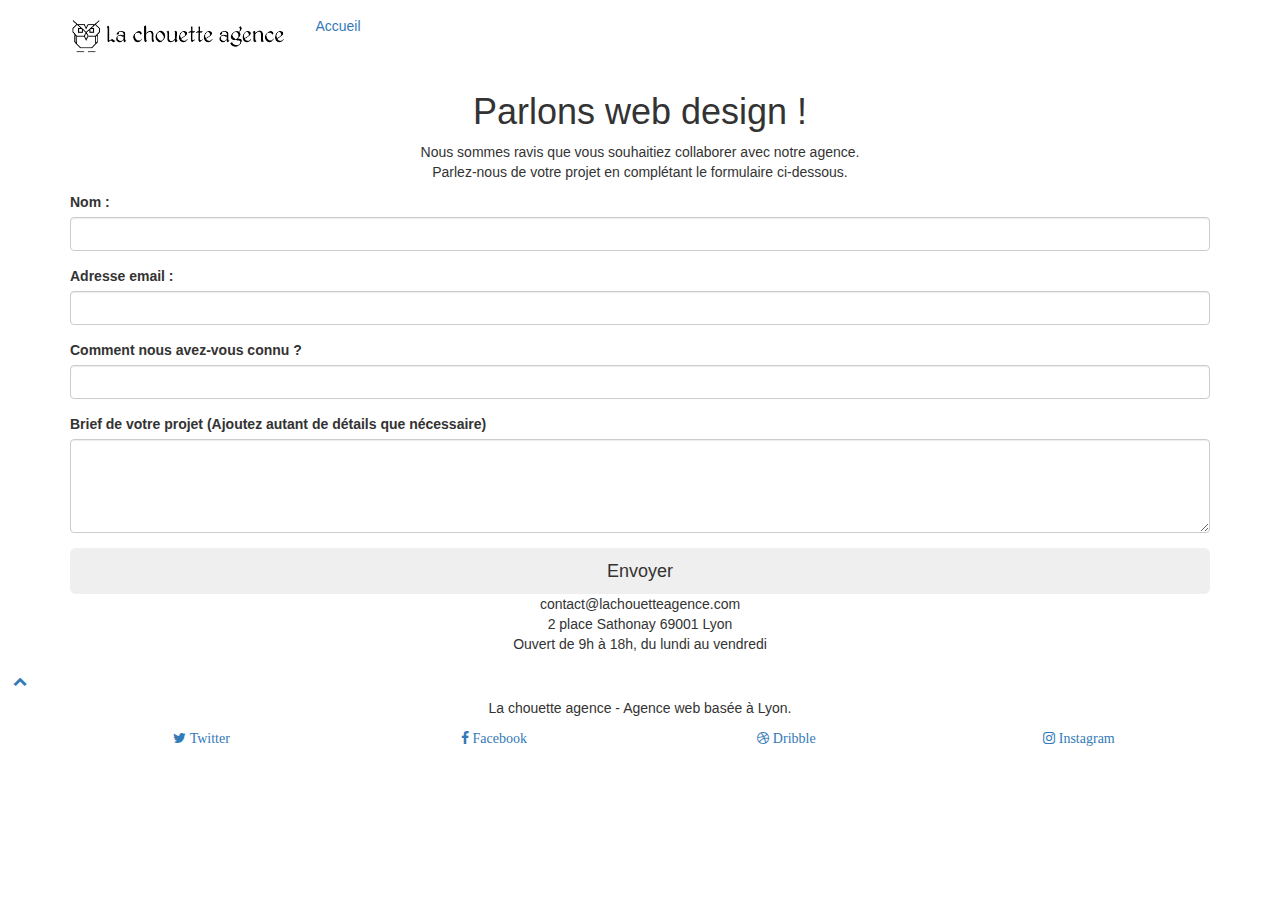
==== contact.html @ 52825ac7 "Add files via upload" ====
<!doctype html>
<html lang="fr">
<head>
    <meta charset="utf-8">
    <meta name="keywords" content="Formulaire de contact, La Chouette Agence, Web Design Lyon, Création de site Web">
    <meta name="description" content="Formulaire de contact La Choutte Agence, Entreprise Web Design basée à Lyon">
	<meta name="viewport" content="width=device-width, initial-scale=1.0, viewport-fit=cover">
	
    <link rel="shortcut icon" type="image/png" href="favicon.jpg">
 
	<link rel="stylesheet" type="text/css" href="./css/bootstrap.css">
	<link rel="stylesheet" type="text/css" href="style-mini.css">
	<link rel="stylesheet" type="text/css" href="./css/font-awesome-mini.css">
	<link rel="stylesheet" type="text/css" href="./css/et-line-mini.css">
	<link rel="canonical" href="https://yann-sm.github.io/contact.html"/>
    
	<script src="./js/jquery-2.1.0mini.js" defer></script>
	<script src="./js/bootstrap-mini.js" defer></script>
	<script src="./js/blocs-mini.js" defer></script>
	<script src="./js/jqBootstrapValidation.js" defer></script>
	<script src="./js/formHandler.js" defer></script>
    <title>Contact - La Chouette Agence</title>

    
<!-- Analytics -->
 
<!-- Analytics END -->
    
</head>
<body>
<!-- Principal conteneur -->
	<main class="page-container">	
	<!-- bloc-0 -->
		<header class="bloc bgc-white l-bloc " id="bloc-0">
			<div class="container bloc-sm">
				<nav class="navbar row">
					<div class="navbar-header">
						<a class="navbar-brand" href="index.html"><img src="img/la-chouette-agence.png" alt="atlanta web design logo" height="40" /></a>
						<button id="nav-toggle" type="button" class="ui-navbar-toggle navbar-toggle" data-toggle="collapse" data-target=".navbar-1">
							<span class="sr-only">Toggle navigation</span><span class="icon-bar"></span><span class="icon-bar"></span><span class="icon-bar"></span>
						</button>
					</div>
					<div class="collapse navbar-collapse navbar-1 special-dropdown-nav">
						<ul class="site-navigation nav navbar-nav">
							<li class="lien-contact">
								<a href="index.html">Accueil</a>
							</li>
						</ul>
					</div>
				</nav>
			</div>
		</header>
		<!-- bloc-0 END -->

		<!-- bloc-6 -->
		<section class="bloc bg-dots-bg bg-repeat texture-paper" id="bloc-6">
			<div class="container bloc-lg">
				<div class="row">
					<div class="col-sm-12">
						<h1 class="text-center hero-bloc-text">
							Parlons web design !
						</h1>
						<p class="text-center mg-lg tc-white tight-width-whitespace">
							Nous sommes ravis que vous souhaitiez collaborer avec notre agence.<br>
							Parlez-nous de votre projet en complétant le formulaire ci-dessous.
						</p>
					</div>
				</div>
			</div>
		</section>
		<!-- bloc-6 END -->

		<!-- bloc-7 -->
		<div class="bloc bgc-white l-bloc" id="bloc-7">
			<div class="container bloc-lg">
				<div class="row column">
					<div class="col-sm-12">
						<form id="form" novalidate success-msg="Your message has been sent." fail-msg="Sorry it seems that our mail server is not responding, Sorry for the inconvenience!">
							<div class="form-group">
								<label>
									Nom :
								</label><br>
								<input id="name" class="form-control" type="text" name="name" required />
							</div>
							<div class="form-group">
								<label>
									Adresse email :
								</label><br>
								<input id="email" class="form-control" type="email" name="email" required />
							</div>
							<div class="form-group">
								<label>
									Comment nous avez-vous connu ?
								</label><br>
								<input class="form-control" type="text" required id="input_504" />
							</div>
							<div class="form-group">
								<label>
									Brief de votre projet (Ajoutez autant de détails que nécessaire)
								</label><br>
								<textarea id="message" class="form-control" rows="4" cols="50" required></textarea>
							</div> 
							<button class="bloc-button btn btn-lg btn-block cta-hero btn-atomic-tangerine" type="submit">
								Envoyer
							</button>
						</form>
					</div>
					<div class="col-sm-12">
						<p class="text-center text-size">
							contact@lachouetteagence.com<br>2 place Sathonay 69001 Lyon<br>Ouvert de 9h à 18h, du lundi au vendredi<br>
						</p>
					</div>
				</div>
			</div>
		</div>
		<!-- bloc-7 END -->

		<!-- ScrollToTop Button -->
		<a class="bloc-button btn btn-d scrollToTop" onclick="scrollToTarget('1')"><span class="fa fa-chevron-up"></span></a>
		<!-- ScrollToTop Button END-->


		<!-- Footer - bloc-8 -->
		<footer class="bloc bgc-atomic-tangerine d-bloc" id="bloc-8">
			<div class="container bloc-sm">
				<div class="row">
					<div class="col-sm-12">
						<p class="text-center font-size white">
							La chouette agence - Agence web basée à Lyon.<br>
						</p>
						<div class="row row-no-gutters social">
							<div class="col-sm-3">
								<div class="text-center">
									<a class="social" href="index.html"><span class="fa fa-twitter icon-md"> Twitter</span></a>
								</div>
							</div>
							<div class="col-sm-3">
								<div class="text-center">
									<a class="social" href="index.html"><span class="fa fa-facebook icon-md"> Facebook</span></a>
								</div>
							</div>
							<div class="col-sm-3">
								<div class="text-center">
									<a class="social" href="index.html"><span class="fa fa-dribbble icon-md"> Dribble</span></a>
								</div>
							</div>
							<div class="col-sm-3">
								<div class="text-center">
									<a class="social" href="index.html"><span class="fa fa-instagram icon-md"> Instagram</span></a>
								</div>
							</div>
						</div>
					</div>
				</div>
			</div>
		</footer>
	<!-- Footer - bloc-8 END -->
	</main>
<!-- Principal conteneur END -->
</body>
</html>
---- css/et-line-mini.css ----
@font-face{font-family:et-line;src:url(../fonts/et-line.eot);src:url(../fonts/et-line.eot?#iefix) format('embedded-opentype'),url(../fonts/et-line.woff) format('woff'),url(../fonts/et-line.ttf) format('truetype'),url(../fonts/et-line.svg#et-line) format('svg');font-weight:400;font-style:normal}.et-icon-adjustments,.et-icon-alarmclock,.et-icon-anchor,.et-icon-aperture,.et-icon-attachment,.et-icon-bargraph,.et-icon-basket,.et-icon-beaker,.et-icon-bike,.et-icon-book-open,.et-icon-briefcase,.et-icon-browser,.et-icon-calendar,.et-icon-camera,.et-icon-caution,.et-icon-chat,.et-icon-circle-compass,.et-icon-clipboard,.et-icon-clock,.et-icon-cloud,.et-icon-compass,.et-icon-desktop,.et-icon-dial,.et-icon-document,.et-icon-documents,.et-icon-download,.et-icon-dribbble,.et-icon-edit,.et-icon-envelope,.et-icon-expand,.et-icon-facebook,.et-icon-flag,.et-icon-focus,.et-icon-gears,.et-icon-genius,.et-icon-gift,.et-icon-global,.et-icon-globe,.et-icon-googleplus,.et-icon-grid,.et-icon-happy,.et-icon-hazardous,.et-icon-heart,.et-icon-hotairballoon,.et-icon-hourglass,.et-icon-key,.et-icon-laptop,.et-icon-layers,.et-icon-lifesaver,.et-icon-lightbulb,.et-icon-linegraph,.et-icon-linkedin,.et-icon-lock,.et-icon-magnifying-glass,.et-icon-map,.et-icon-map-pin,.et-icon-megaphone,.et-icon-mic,.et-icon-mobile,.et-icon-newspaper,.et-icon-notebook,.et-icon-paintbrush,.et-icon-paperclip,.et-icon-pencil,.et-icon-phone,.et-icon-picture,.et-icon-pictures,.et-icon-piechart,.et-icon-presentation,.et-icon-pricetags,.et-icon-printer,.et-icon-profile-female,.et-icon-profile-male,.et-icon-puzzle,.et-icon-quote,.et-icon-recycle,.et-icon-refresh,.et-icon-ribbon,.et-icon-rss,.et-icon-sad,.et-icon-scissors,.et-icon-scope,.et-icon-search,.et-icon-shield,.et-icon-speedometer,.et-icon-strategy,.et-icon-streetsign,.et-icon-tablet,.et-icon-target,.et-icon-telescope,.et-icon-toolbox,.et-icon-tools,.et-icon-tools-2,.et-icon-trophy,.et-icon-tumblr,.et-icon-twitter,.et-icon-upload,.et-icon-video,.et-icon-wallet,.et-icon-wine{font-family:et-line;speak:none;font-style:normal;font-weight:400;font-variant:normal;text-transform:none;line-height:1;-webkit-font-smoothing:antialiased;-moz-osx-font-smoothing:grayscale;display:inline-block}.et-icon-mobile:before{content:"\e000"}.et-icon-laptop:before{content:"\e001"}.et-icon-desktop:before{content:"\e002"}.et-icon-tablet:before{content:"\e003"}.et-icon-phone:before{content:"\e004"}.et-icon-document:before{content:"\e005"}.et-icon-documents:before{content:"\e006"}.et-icon-search:before{content:"\e007"}.et-icon-clipboard:before{content:"\e008"}.et-icon-newspaper:before{content:"\e009"}.et-icon-notebook:before{content:"\e00a"}.et-icon-book-open:before{content:"\e00b"}.et-icon-browser:before{content:"\e00c"}.et-icon-calendar:before{content:"\e00d"}.et-icon-presentation:before{content:"\e00e"}.et-icon-picture:before{content:"\e00f"}.et-icon-pictures:before{content:"\e010"}.et-icon-video:before{content:"\e011"}.et-icon-camera:before{content:"\e012"}.et-icon-printer:before{content:"\e013"}.et-icon-toolbox:before{content:"\e014"}.et-icon-briefcase:before{content:"\e015"}.et-icon-wallet:before{content:"\e016"}.et-icon-gift:before{content:"\e017"}.et-icon-bargraph:before{content:"\e018"}.et-icon-grid:before{content:"\e019"}.et-icon-expand:before{content:"\e01a"}.et-icon-focus:before{content:"\e01b"}.et-icon-edit:before{content:"\e01c"}.et-icon-adjustments:before{content:"\e01d"}.et-icon-ribbon:before{content:"\e01e"}.et-icon-hourglass:before{content:"\e01f"}.et-icon-lock:before{content:"\e020"}.et-icon-megaphone:before{content:"\e021"}.et-icon-shield:before{content:"\e022"}.et-icon-trophy:before{content:"\e023"}.et-icon-flag:before{content:"\e024"}.et-icon-map:before{content:"\e025"}.et-icon-puzzle:before{content:"\e026"}.et-icon-basket:before{content:"\e027"}.et-icon-envelope:before{content:"\e028"}.et-icon-streetsign:before{content:"\e029"}.et-icon-telescope:before{content:"\e02a"}.et-icon-gears:before{content:"\e02b"}.et-icon-key:before{content:"\e02c"}.et-icon-paperclip:before{content:"\e02d"}.et-icon-attachment:before{content:"\e02e"}.et-icon-pricetags:before{content:"\e02f"}.et-icon-lightbulb:before{content:"\e030"}.et-icon-layers:before{content:"\e031"}.et-icon-pencil:before{content:"\e032"}.et-icon-tools:before{content:"\e033"}.et-icon-tools-2:before{content:"\e034"}.et-icon-scissors:before{content:"\e035"}.et-icon-paintbrush:before{content:"\e036"}.et-icon-magnifying-glass:before{content:"\e037"}.et-icon-circle-compass:before{content:"\e038"}.et-icon-linegraph:before{content:"\e039"}.et-icon-mic:before{content:"\e03a"}.et-icon-strategy:before{content:"\e03b"}.et-icon-beaker:before{content:"\e03c"}.et-icon-caution:before{content:"\e03d"}.et-icon-recycle:before{content:"\e03e"}.et-icon-anchor:before{content:"\e03f"}.et-icon-profile-male:before{content:"\e040"}.et-icon-profile-female:before{content:"\e041"}.et-icon-bike:before{content:"\e042"}.et-icon-wine:before{content:"\e043"}.et-icon-hotairballoon:before{content:"\e044"}.et-icon-globe:before{content:"\e045"}.et-icon-genius:before{content:"\e046"}.et-icon-map-pin:before{content:"\e047"}.et-icon-dial:before{content:"\e048"}.et-icon-chat:before{content:"\e049"}.et-icon-heart:before{content:"\e04a"}.et-icon-cloud:before{content:"\e04b"}.et-icon-upload:before{content:"\e04c"}.et-icon-download:before{content:"\e04d"}.et-icon-target:before{content:"\e04e"}.et-icon-hazardous:before{content:"\e04f"}.et-icon-piechart:before{content:"\e050"}.et-icon-speedometer:before{content:"\e051"}.et-icon-global:before{content:"\e052"}.et-icon-compass:before{content:"\e053"}.et-icon-lifesaver:before{content:"\e054"}.et-icon-clock:before{content:"\e055"}.et-icon-aperture:before{content:"\e056"}.et-icon-quote:before{content:"\e057"}.et-icon-scope:before{content:"\e058"}.et-icon-alarmclock:before{content:"\e059"}.et-icon-refresh:before{content:"\e05a"}.et-icon-happy:before{content:"\e05b"}.et-icon-sad:before{content:"\e05c"}.et-icon-facebook:before{content:"\e05d"}.et-icon-twitter:before{content:"\e05e"}.et-icon-googleplus:before{content:"\e05f"}.et-icon-rss:before{content:"\e060"}.et-icon-tumblr:before{content:"\e061"}.et-icon-linkedin:before{content:"\e062"}.et-icon-dribbble:before{content:"\e063"}
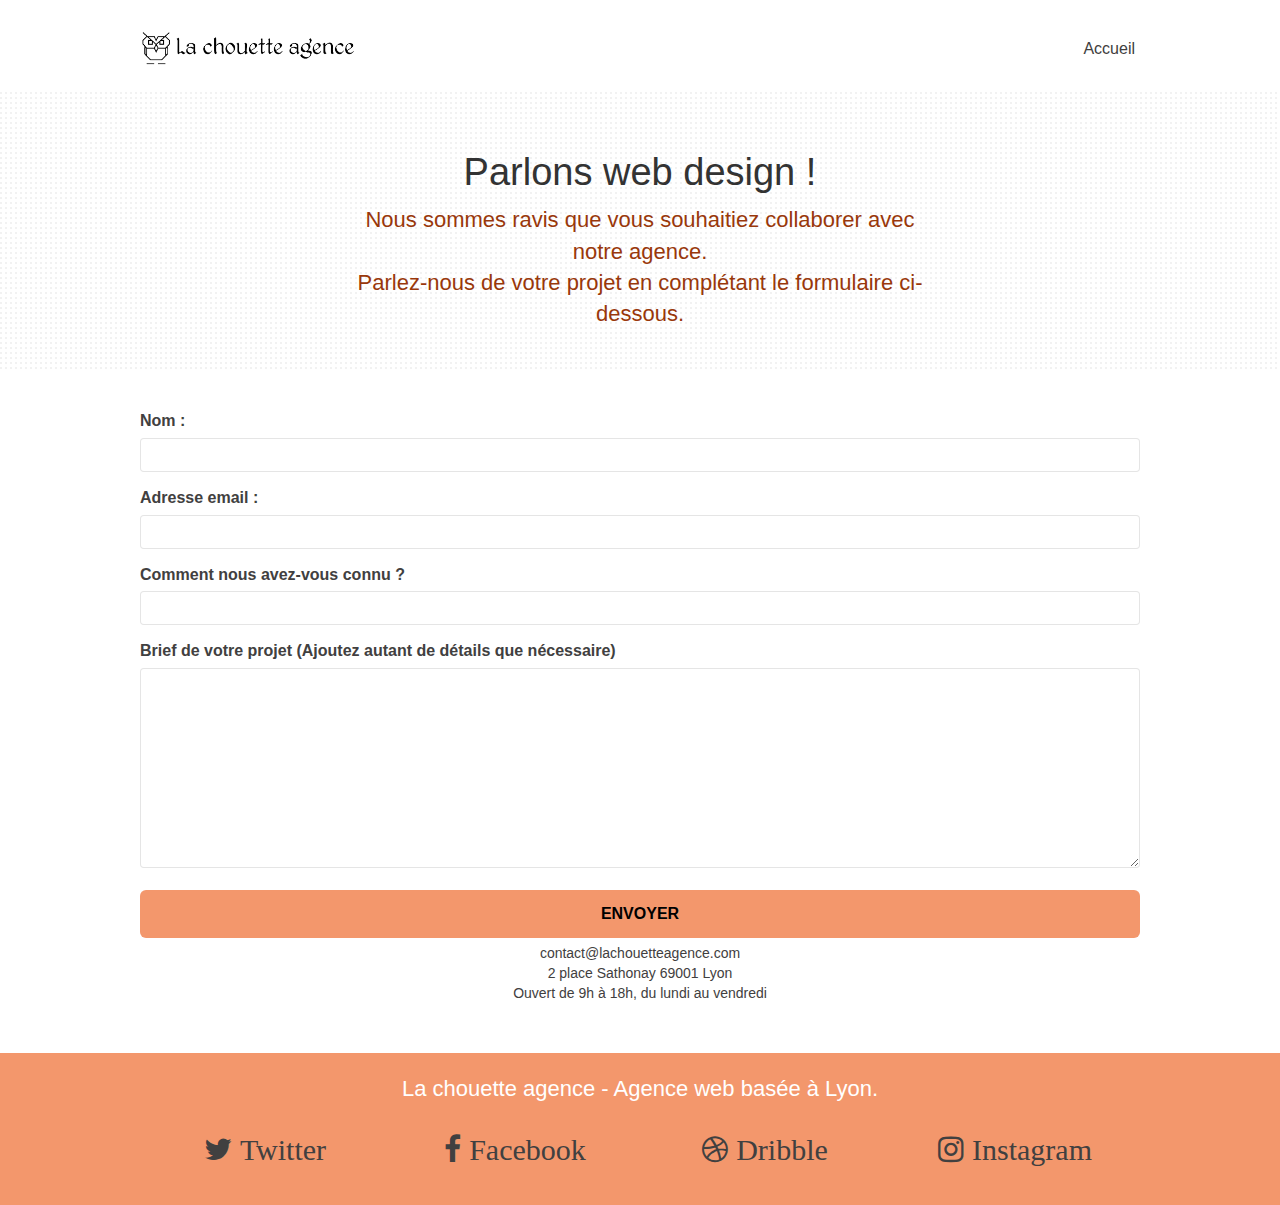
==== commit 1edcc7a9: "Add files via upload" ====
--- a/contact.html
+++ b/contact.html
@@ -60,7 +60,7 @@
 						<h1 class="text-center hero-bloc-text">
 							Parlons web design !
 						</h1>
-						<p class="text-center mg-lg tc-white tight-width-whitespace">
+						<p class="text-center mg-lg tc-white tc-white-modif tight-width-whitespace">
 							Nous sommes ravis que vous souhaitiez collaborer avec notre agence.<br>
 							Parlez-nous de votre projet en complétant le formulaire ci-dessous.
 						</p>
@@ -77,25 +77,25 @@
 					<div class="col-sm-12">
 						<form id="form" novalidate success-msg="Your message has been sent." fail-msg="Sorry it seems that our mail server is not responding, Sorry for the inconvenience!">
 							<div class="form-group">
-								<label>
+								<label for="name">
 									Nom :
 								</label><br>
-								<input id="name" class="form-control" type="text" name="name" required />
+								<input type="text" id="name" class="form-control" name="name" required />
 							</div>
 							<div class="form-group">
-								<label>
+								<label for="email">
 									Adresse email :
 								</label><br>
-								<input id="email" class="form-control" type="email" name="email" required />
+								<input type="email" id="email" class="form-control"  name="email" required />
 							</div>
 							<div class="form-group">
-								<label>
+								<label for="input_504">
 									Comment nous avez-vous connu ?
 								</label><br>
-								<input class="form-control" type="text" required id="input_504" />
+								<input class="form-control" type="text" required id="input_504"/>
 							</div>
 							<div class="form-group">
-								<label>
+								<label for="message">
 									Brief de votre projet (Ajoutez autant de détails que nécessaire)
 								</label><br>
 								<textarea id="message" class="form-control" rows="4" cols="50" required></textarea>
--- a/style-mini.css
+++ b/style-mini.css
@@ -0,0 +1 @@
+body{margin:0;padding:0;background:#FFF;overflow-x:hidden;-webkit-font-smoothing:antialiased;-moz-osx-font-smoothing:grayscale}a,button{transition:all .3s ease-in-out;outline:none!important}a:hover{text-decoration:underline red;cursor:pointer}.text-size{font-size:14px}li{list-style:none}.h2-shadow{text-shadow:3px 2px 2px #000}#page-loading-blocs-notifaction{position:fixed;top:0;bottom:0;width:100%;z-index:100000;background:#FFF url(img/pageload-spinner.gif) no-repeat center center}.bloc{width:100%;clear:both;background:50% 50% no-repeat;padding:0 50px;-webkit-background-size:cover;-moz-background-size:cover;-o-background-size:cover;background-size:cover;position:relative}.bloc .container{padding-left:0;padding-right:0}.bloc-lg{padding:40px 50px}.bloc-md{padding:50px}.bloc-sm{padding:20px 50px}.bg-center,.bg-l-edge,.bg-r-edge,.bg-t-edge,.bg-b-edge,.bg-tl-edge,.bg-bl-edge,.bg-tr-edge,.bg-br-edge,.bg-repeat{-webkit-background-size:auto!important;-moz-background-size:auto!important;-o-background-size:auto!important;background-size:auto!important}.bg-repeat{background:repeat}.bg-t-edge{background:top no-repeat}.bloc-bg-texture::before{content:"";background-size:2px 2px;position:absolute;top:0;bottom:0;left:0;right:0}.texture-paper::before{background:url(img/texture-paper.png);background-size:280px 280px}.b-parallax{background-attachment:fixed}.d-bloc{color:rgba(255,255,255,.7)}.d-bloc button:hover{color:rgba(255,255,255,.9)}.d-bloc .icon-round,.d-bloc .icon-square,.d-bloc .icon-rounded,.d-bloc .icon-semi-rounded-a,.d-bloc .icon-semi-rounded-b{border-color:rgba(255,255,255,.9)}.d-bloc .divider-h span{border-color:rgba(255,255,255,.2)}.d-bloc .a-btn,.d-bloc .navbar a,.d-bloc .navbar-brand,.d-bloc a .icon-sm,.d-bloc a .icon-md,.d-bloc a .icon-lg,.d-bloc a .icon-xl,.d-bloc h1 a,.d-bloc h2 a,.d-bloc h3 a,.d-bloc h4 a,.d-bloc h5 a,.d-bloc h6 a,.d-bloc p a{color:rgb(65,64,64)}.d-bloc .a-btn:hover,.d-bloc .navbar a:hover,.d-bloc .navbar-brand:hover,.d-bloc a:hover .icon-sm,.d-bloc a:hover .icon-md,.d-bloc a:hover .icon-lg,.d-bloc a:hover .icon-xl,.d-bloc h1 a:hover,.d-bloc h2 a:hover,.d-bloc h3 a:hover,.d-bloc h4 a:hover,.d-bloc h5 a:hover,.d-bloc h6 a:hover,.d-bloc p a:hover{color:rgba(255,255,255,1)}.d-bloc .navbar-toggle .icon-bar{background:rgba(255,255,255,1)}.d-bloc .btn-wire,.d-bloc .btn-wire:hover{color:rgba(255,255,255,1);border-color:rgba(255,255,255,1)}.d-bloc .panel{color:rgba(0,0,0,.5)}.d-bloc .panel button:hover{color:rgba(0,0,0,.952)}.d-bloc .panel icon{border-color:rgba(0,0,0,.7)}.d-bloc .panel .divider-h span{border-color:rgba(0,0,0,.1)}.d-bloc .panel .a-btn{color:rgba(0,0,0,.6)}.d-bloc .panel .a-btn:hover{color:rgba(0,0,0,1)}.d-bloc .panel .btn-wire,.d-bloc .panel .btn-wire:hover{color:rgba(0,0,0,.7);border-color:rgba(0,0,0,.3)}.d-bloc .panel,.l-bloc{margin:auto auto auto;color:rgba(0,0,0,.644);font-weight:900}.d-bloc .panel button:hover,.l-bloc button:hover{color:rgba(0,0,0,.7)}.l-bloc .icon-round,.l-bloc .icon-square,.l-bloc .icon-rounded,.l-bloc .icon-semi-rounded-a,.l-bloc .icon-semi-rounded-b{border-color:rgba(0,0,0,.7)}.d-bloc .panel .divider-h span,.l-bloc .divider-h span{border-color:rgba(0,0,0,.1)}.d-bloc .panel .a-btn,.l-bloc .a-btn,.l-bloc .navbar a,.l-bloc .navbar-brand,.l-bloc a .icon-sm,.l-bloc a .icon-md,.l-bloc a .icon-lg,.l-bloc a .icon-xl,.l-bloc h1 a,.l-bloc h2 a,.l-bloc h3 a,.l-bloc h4 a,.l-bloc h5 a,.l-bloc h6 a,.l-bloc p a{color:rgba(34,33,33,.6)}.d-bloc .panel .a-btn:hover,.l-bloc .a-btn:hover,.l-bloc .navbar a:hover,.l-bloc .navbar-brand:hover,.l-bloc a:hover .icon-sm,.l-bloc a:hover .icon-md,.l-bloc a:hover .icon-lg,.l-bloc a:hover .icon-xl,.l-bloc h1 a:hover,.l-bloc h2 a:hover,.l-bloc h3 a:hover,.l-bloc h4 a:hover,.l-bloc h5 a:hover,.l-bloc h6 a:hover,.l-bloc p a:hover{color:rgba(0,0,0,1)}.l-bloc .navbar-toggle .icon-bar{color:rgba(0,0,0,.6)}.d-bloc .panel .btn-wire,.d-bloc .panel .btn-wire:hover,.l-bloc .btn-wire,.l-bloc .btn-wire:hover{color:rgba(0,0,0,.7);border-color:rgba(0,0,0,.3)}.voffset{margin-top:30px}.voffset-lg{margin-top:80px}.row-no-gutters{margin-right:0;margin-left:0}.row.row-no-gutters>[class^="col-"],.row.row-no-gutters>[class*=" col-"]{padding-right:0;padding-left:0}#bloc-1-hero h1{font-size:32px}.navbar{margin-bottom:0;z-index:1}.navbar-brand{height:auto;padding:3px 15px;font-size:25px;font-weight:400;font-weight:600;line-height:44px}.navbar-brand img{max-height:200px;margin:0 5px 0 0;display:inline}.navbar-brand img:hover{background-color:hsl(19,83%,82%);border-radius:5px}.navbar-brand img[src$=svg]{min-width:100px}.nav-center .navbar-brand img{margin:0}.navbar .nav{padding-top:2px;margin-right:-16px;float:right;z-index:1}.nav>li{float:left;margin-top:4px;font-size:16px}.navbar-nav .open .dropdown-menu>li>a{text-align:inherit}.nav>li a:hover,.nav>li a:focus{background:transparent}.navbar-toggle{margin:10px 10px 0 0;border:0}.navbar-toggle:hover{background:transparent!important}.navbar-toggle .icon-bar{background-color:rgba(0,0,0,.5);width:26px}.nav-invert .navbar .nav{float:left}.nav-invert .navbar-header,.nav-invert .navbar-brand{float:right;position:relative;z-index:2}@media (min-width:768px){.site-navigation{position:absolute;top:50%;right:20px;transform:translate(0,-50%);-webkit-transform:translateY(-50%)}.nav>li .dropdown-menu a,.nav>li .dropdown-menu a:hover{color:#484848}.nav-invert .site-navigation{left:0;right:0}.nav-center{text-align:center}.nav-center .navbar-header{width:100%}.nav-center .navbar-header,.nav-center .navbar-brand,.nav-center .nav>li{float:none;display:inline-block}.nav-center .site-navigation{position:relative;width:100%;right:0;margin-right:0;margin-top:20px}.nav-center.mini-nav .navbar-toggle{float:none;margin:10px auto 0}}.nav>li>.dropdown a{background:none!important;display:block;padding:14px 15px}nav .caret{margin:0 5px}.dropdown-menu .dropdown-menu{top:-8px;left:100%}.dropdown-menu .dropmenu-flow-right{top:100%;left:0;margin-left:-1px;border-top-left-radius:0;border-top-right-radius:0}.dropdown-menu .dropdown span{border:4px solid #000;border-top-color:transparent;border-right-color:transparent;border-bottom-color:transparent;margin:6px -5px 0 0!important;float:right}.mg-md{margin-top:10px;margin-bottom:20px}.mg-lg{margin-top:10px;margin-bottom:40px}.btn{margin:0 5px 5px 0}.btn.pull-right{margin:0 0 5px 5px}.btn-d,.btn-d:hover,.btn-d:focus{color:#FFF;background:rgba(0,0,0,.3)}button{outline:none!important}.btn-rd{border-radius:40px}.btn-clean{border:1px solid rgba(0,0,0,.08);border-bottom-color:rgba(0,0,0,.1);text-shadow:0 1px 0 rgba(0,0,1,.1);box-shadow:0 1px 3px rgba(0,0,1,.25),inset 0 1px 0 0 rgba(255,255,255,.15)}.icon-md{font-size:30px!important}.icon-lg{font-size:60px!important}.sm-shadow{text-shadow:0 1px 2px rgba(0,0,0,.3)}.panel-sq,.panel-sq .panel-heading,.panel-sq .panel-footer{border-radius:0}.panel-rd{border-radius:30px}.panel-rd .panel-heading{border-radius:29px 29px 0 0}.panel-rd .panel-footer{border-radius:0 0 29px 29px}.form-control{border-color:rgba(0,0,0,.1);box-shadow:none}.scrollToTop{width:40px;height:40px;position:fixed;bottom:20px;right:20px;opacity:0;z-index:500;transition:all .3s ease-in-out}.scrollToTop span{margin-top:6px}.showScrollTop{font-size:14px;opacity:1}a[data-lightbox]{position:relative;display:block;text-align:center}a[data-lightbox]:hover::before{content:"+";font-family:"HelveticaNeue-Light","Helvetica Neue Light","Helvetica Neue",Helvetica,Arial;font-size:32px;width:50px;height:50px;margin-left:-25px;border-radius:50%;background:rgba(0,0,0,.6);color:#FFF;font-weight:100;z-index:1;position:absolute;top:50%;transform:translateY(-50%);-webkit-transform:translateY(-50%)}a[data-lightbox]:hover img{opacity:.6;-webkit-animation-fill-mode:none;animation-fill-mode:none}#lightbox-modal{display:flex;align-items:center}#lightbox-modal .modal-dialog{width:90%;max-width:900px;margin:0 auto 0}#lightbox-modal .modal-dialog img{max-height:90vh;margin:0 auto}.lightbox-caption{padding:20px;color:#FFF;background:rgba(0,0,0,.5);position:absolute;left:15px;right:15px;bottom:5px}.close-lightbox{color:#FFF;font-size:30px;position:absolute;top:20px;right:20px;z-index:20;background:rgba(0,0,0,.5);border:none;line-height:30px;padding:0 9px 5px;opacity:.3}.close-lightbox:hover,.next-lightbox:hover,.prev-lightbox:hover{opacity:1;color:#FFF}.next-lightbox,.prev-lightbox{font-size:20px;color:rgba(255,255,255,.9);background:rgba(0,0,0,.5);transition:all .2s ease-in-out;position:absolute;top:45%;z-index:1;opacity:.4}.next-lightbox{padding:6px 8px 1px 13px;right:25px}.prev-lightbox{padding:6px 13px 1px 10px;left:25px}.snapshot-lb .modal-body{padding-bottom:45px}.snapshot-lb .lightbox-caption{padding:0;color:rgba(0,0,0,.5);background:none}h1,h2,h3,h4,h5,h6,p,label,.btn,a{font-family:"helvetica";font-weight:400;color:rgb(65,64,64)!important}label{font-weight:900;font-size:16px}.container{max-width:1000px}.hero-bloc-text{font-size:38px}.hero-bloc-text-sub{font-size:36px}.statement-bloc-text{line-height:26px;font-style:italic;font-size:20px;text-align:center;font-weight:lighter;max-width:520px;margin:auto auto auto auto}p{font-size:11px}.tight-width-whitespace{max-width:600px;margin:auto auto auto auto}.h1{font-size:20px;font-family:"Open Sans"}.cta-hero{margin-top:22px;color:#FFFFFF!important;text-transform:uppercase;padding:12px 28px 12px 28px;font-size:16px;font-weight:700}.social{margin:auto auto auto auto;padding-top:20px;padding-bottom:20px}h2{font-size:22px;line-height:1.4em}h3{font-size:15px;text-transform:uppercase;font-weight:700;color:#333333!important}.med-width-whitespace{max-width:800px;margin:auto auto auto auto;box-shadow:0 0 0 #000}h1{color:#333333!important}h4{color:#333333!important}.icons{margin-bottom:14px;margin-top:24px}.white{color:#FFFFFF!important}.portfolio-thumb{margin-bottom:24px}.portfolio-row{margin-bottom:44px;margin-top:50px}.avatar{box-shadow:0 4px 9px rgba(0,0,0,.3)}.black-background{background-color:rgba(165,147,99,.7);padding:40px 40px 40px 40px}.bold-link{font-weight:900;text-decoration:underline!important}.bgc-white{background-color:#FFF}.bgc-dark-slate-blue{background-color:#364577}.bgc-atomic-tangerine{background-color:#F3976C}.tc-white{color:#F3976C!important;font-size:22px}.tc-white-modif{color:#99380B!important}.font-weight{font-weight:900;background:#f0dcd3;opacity:.7}.font-size{font-size:22px}.text-align{margin-left:-30px}.text-citation{font-family:Arial,Helvetica,sans-serif;font-style:italic}.lien-contact:hover{background-color:hsl(19,83%,82%);border:1px solid #000;border-radius:10px}#message{height:200px}input{margin-bottom:10px}.column{display:flex;flex-direction:column;justify-content:center}.btn-atomic-tangerine{background:#F3976C;color:black!important}.btn-atomic-tangerine:hover{background:#000;color:#F3976C!important}.ltc-white{color:#FFFFFF!important}.ltc-white:hover{color:#cccccc!important}.ltc-atomic-tangerine{color:#F3976C!important}.ltc-atomic-tangerine:hover{color:#c27956!important}.icon-dark-slate-blue{color:#364577!important;border-color:#364577!important}.bg-dots-bg{background-image:url(img/dots-bg.png)}.bg-lines-h2-bg{background-image:url(img/lines-h2-bg.png)}.bg-banniere{background-image:url(img/la-chouette-agence-banniere.jpg)}.bg-presentation{background-image:url(img/image-de-presentation.jpg)}@media (max-width:1024px){.bloc{padding-left:20px;padding-right:20px}.bloc.full-width-bloc,.bloc-tile-2.full-width-bloc .container,.bloc-tile-3.full-width-bloc .container,.bloc-tile-4.full-width-bloc .container{padding-left:0;padding-right:0}.img-responsive{margin:auto}}@media (max-width:992px) and (min-width:768px){.navbar .nav{max-width:80%}.nav-center.navbar .nav{max-width:100%}}@media only screen and (min-width:768px) and (max-width:1024px) and (orientation:landscape){.b-parallax{background-attachment:scroll}}@media only screen and (min-width:1024px) and (max-width:1366px) and (-webkit-min-device-pixel-ratio:1.5){.b-parallax{background-attachment:scroll}}@media (max-width:991px){.container{width:100%}.b-parallax{background-attachment:scroll}.page-container,#hero-bloc{overflow-x:hidden;position:relative}.bloc{padding-left:10px;padding-right:10px}.bloc-group,.bloc-group .bloc{display:block;width:100%}.bloc-fill-screen .fill-bloc-top-edge,.bloc-fill-screen .fill-bloc-bottom-edge{padding:0 20px;padding-left:10px;padding-right:10px}}@media (max-width:767px){.page-container{overflow-x:hidden;position:relative}h1,h2,h3,h4,h5,h6,p,#disqus_thread{padding-left:10px!important;padding-right:10px!important}.b-parallax{background-attachment:scroll}.navbar .nav{padding-top:0;border-top:1px solid rgba(0,0,0,.2);float:none!important}.navbar.row{margin-left:0;margin-right:0}.site-navigation{position:inherit;transform:none;-webkit-transform:none;-ms-transform:none}.nav>li{margin-top:0;border-bottom:1px solid rgba(0,0,0,.1);background:rgba(0,0,0,.05);text-align:left;padding-left:15px;width:100%}.nav>li:hover{background:rgba(0,0,0,.08)}.dropdown .dropdown a .caret{float:none;margin:5px 0 0 10px!important;border:4px solid #000;border-bottom-color:transparent;border-right-color:transparent;border-left-color:transparent}#hero-bloc .navbar .nav{background:rgba(0,0,0,.8)}#hero-bloc .navbar .nav a{color:rgba(255,255,255,.6)}.hero{padding:50px 0}.hero-nav{left:-1px;right:-1px}.navbar-collapse{padding:0;overflow-x:hidden;-webkit-box-shadow:none;box-shadow:none}.navbar-brand img{max-height:40px;width:auto}.nav-invert .navbar-header{float:none;width:100%}.nav-invert .navbar-toggle{float:left;margin-left:10px}.bloc{padding-left:0;padding-right:0}.bloc-xxl,.bloc-xl,.bloc-lg{padding:40px 0}.bloc-sm,.bloc-md{padding-left:0;padding-right:0}.bloc-tile-2 .container,.bloc-tile-3 .container,.bloc-tile-4 .container,.bloc-fill-screen .fill-bloc-top-edge,.bloc-fill-screen .fill-bloc-bottom-edge{padding-left:0;padding-right:0}.a-block{padding:0 10px}.btn-dwn{display:none}.voffset{margin-top:5px}.voffset-md{margin-top:20px}.voffset-lg{margin-top:30px}form{padding:5px}.close-lightbox{display:inline-block}.blocsapp-device-iphone5{background-size:216px 425px;padding-top:60px;width:216px;height:425px}.blocsapp-device-iphone5 img{width:180px;height:320px}}@media (max-width:400px){.bloc{padding-left:0;padding-right:0}}@media (max-width:767px){.bloc-mob-center-text{text-align:center}}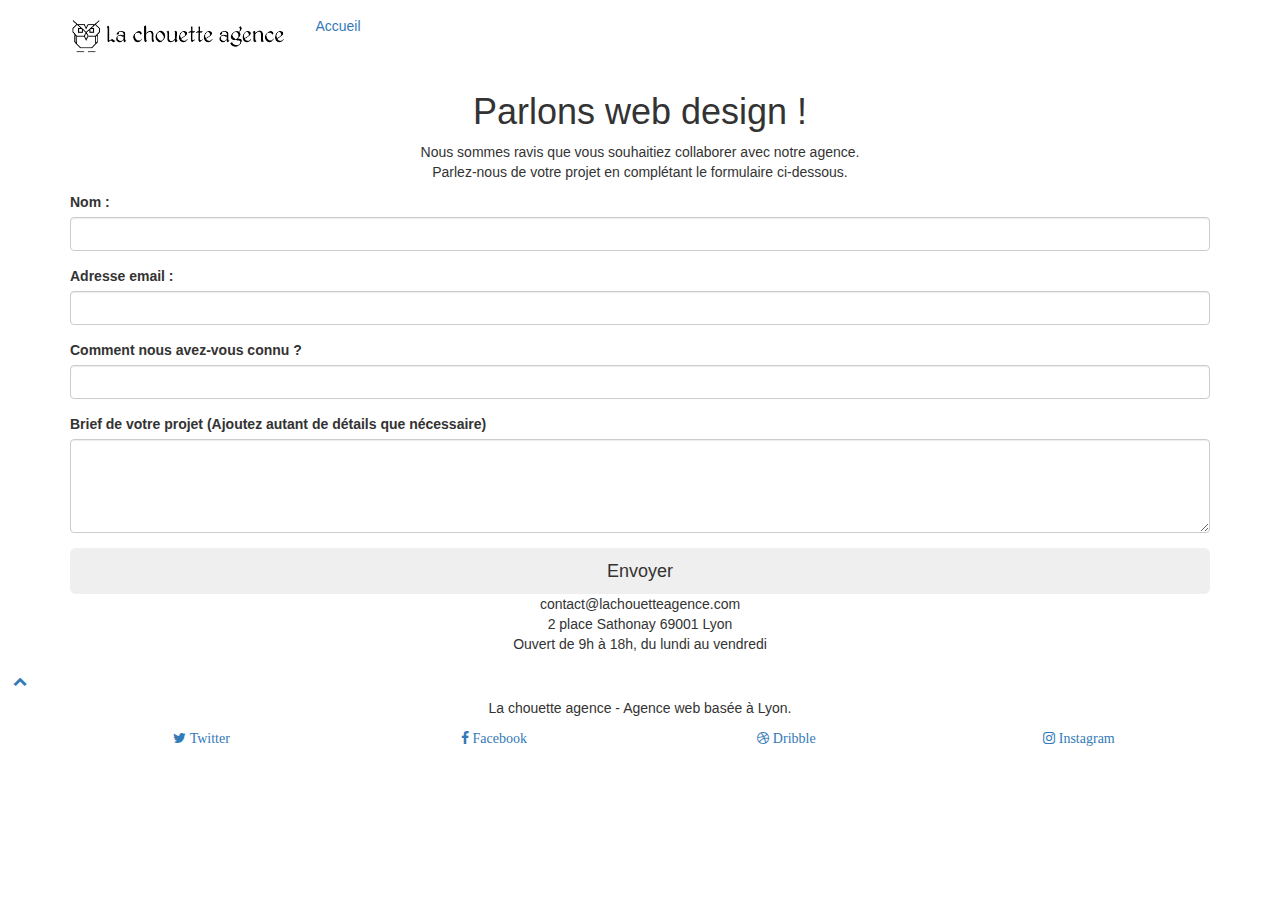
==== commit a410b2ea: "Add files via upload" ====
--- a/contact.html
+++ b/contact.html
@@ -9,7 +9,7 @@
     <link rel="shortcut icon" type="image/png" href="favicon.jpg">
  
 	<link rel="stylesheet" type="text/css" href="./css/bootstrap.css">
-	<link rel="stylesheet" type="text/css" href="style-mini.css">
+	<link rel="stylesheet" type="text/css" href="style.css">
 	<link rel="stylesheet" type="text/css" href="./css/font-awesome-mini.css">
 	<link rel="stylesheet" type="text/css" href="./css/et-line-mini.css">
 	<link rel="canonical" href="https://yann-sm.github.io/contact.html"/>
@@ -125,7 +125,7 @@
 			<div class="container bloc-sm">
 				<div class="row">
 					<div class="col-sm-12">
-						<p class="text-center font-size white">
+						<p class="text-center font-size ">
 							La chouette agence - Agence web basée à Lyon.<br>
 						</p>
 						<div class="row row-no-gutters social">
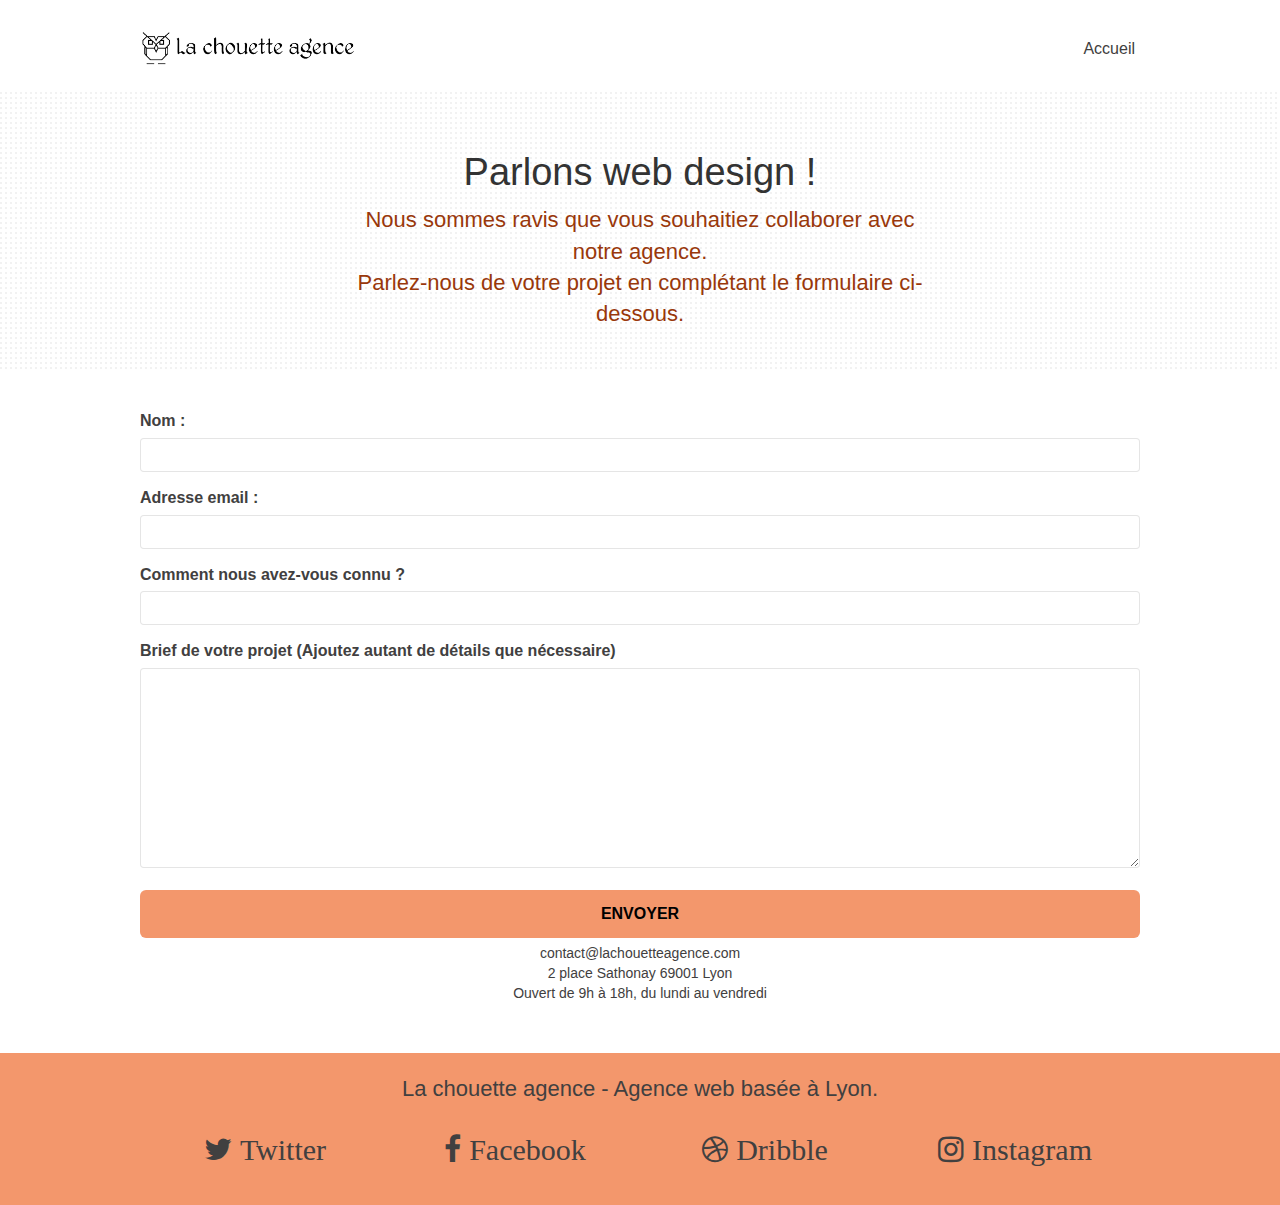
==== commit 4d0e9ad4: "Add files via upload" ====
--- a/contact.html
+++ b/contact.html
@@ -9,7 +9,7 @@
     <link rel="shortcut icon" type="image/png" href="favicon.jpg">
  
 	<link rel="stylesheet" type="text/css" href="./css/bootstrap.css">
-	<link rel="stylesheet" type="text/css" href="style.css">
+	<link rel="stylesheet" type="text/css" href="style-mini.css">
 	<link rel="stylesheet" type="text/css" href="./css/font-awesome-mini.css">
 	<link rel="stylesheet" type="text/css" href="./css/et-line-mini.css">
 	<link rel="canonical" href="https://yann-sm.github.io/contact.html"/>
--- a/style-mini.css
+++ b/style-mini.css
@@ -0,0 +1 @@
+body{margin:0;padding:0;background:#FFF;overflow-x:hidden;-webkit-font-smoothing:antialiased;-moz-osx-font-smoothing:grayscale}a,button{transition:all .3s ease-in-out;outline:none!important}a:hover{text-decoration:underline red;cursor:pointer}.text-size{font-size:14px}li{list-style:none}.h2-shadow{text-shadow:3px 2px 2px #000}#page-loading-blocs-notifaction{position:fixed;top:0;bottom:0;width:100%;z-index:100000;background:#FFF url(img/pageload-spinner.gif) no-repeat center center}.bloc{width:100%;clear:both;background:50% 50% no-repeat;padding:0 50px;-webkit-background-size:cover;-moz-background-size:cover;-o-background-size:cover;background-size:cover;position:relative}.bloc .container{padding-left:0;padding-right:0}.bloc-lg{padding:40px 50px}.bloc-md{padding:50px}.bloc-sm{padding:20px 50px}.bg-center,.bg-l-edge,.bg-r-edge,.bg-t-edge,.bg-b-edge,.bg-tl-edge,.bg-bl-edge,.bg-tr-edge,.bg-br-edge,.bg-repeat{-webkit-background-size:auto!important;-moz-background-size:auto!important;-o-background-size:auto!important;background-size:auto!important}.bg-repeat{background:repeat}.bg-t-edge{background:top no-repeat}.bloc-bg-texture::before{content:"";background-size:2px 2px;position:absolute;top:0;bottom:0;left:0;right:0}.texture-paper::before{background:url(img/texture-paper.png);background-size:280px 280px}.b-parallax{background-attachment:fixed}.d-bloc{color:rgba(255,255,255,.7)}.d-bloc button:hover{color:rgba(255,255,255,.9)}.d-bloc .icon-round,.d-bloc .icon-square,.d-bloc .icon-rounded,.d-bloc .icon-semi-rounded-a,.d-bloc .icon-semi-rounded-b{border-color:rgba(255,255,255,.9)}.d-bloc .divider-h span{border-color:rgba(255,255,255,.2)}.d-bloc .a-btn,.d-bloc .navbar a,.d-bloc .navbar-brand,.d-bloc a .icon-sm,.d-bloc a .icon-md,.d-bloc a .icon-lg,.d-bloc a .icon-xl,.d-bloc h1 a,.d-bloc h2 a,.d-bloc h3 a,.d-bloc h4 a,.d-bloc h5 a,.d-bloc h6 a,.d-bloc p a{color:rgb(65,64,64)}.d-bloc .a-btn:hover,.d-bloc .navbar a:hover,.d-bloc .navbar-brand:hover,.d-bloc a:hover .icon-sm,.d-bloc a:hover .icon-md,.d-bloc a:hover .icon-lg,.d-bloc a:hover .icon-xl,.d-bloc h1 a:hover,.d-bloc h2 a:hover,.d-bloc h3 a:hover,.d-bloc h4 a:hover,.d-bloc h5 a:hover,.d-bloc h6 a:hover,.d-bloc p a:hover{color:rgba(255,255,255,1)}.d-bloc .navbar-toggle .icon-bar{background:rgba(255,255,255,1)}.d-bloc .btn-wire,.d-bloc .btn-wire:hover{color:rgba(255,255,255,1);border-color:rgba(255,255,255,1)}.d-bloc .panel{color:rgba(0,0,0,.5)}.d-bloc .panel button:hover{color:rgba(0,0,0,.952)}.d-bloc .panel icon{border-color:rgba(0,0,0,.7)}.d-bloc .panel .divider-h span{border-color:rgba(0,0,0,.1)}.d-bloc .panel .a-btn{color:rgba(0,0,0,.6)}.d-bloc .panel .a-btn:hover{color:rgba(0,0,0,1)}.d-bloc .panel .btn-wire,.d-bloc .panel .btn-wire:hover{color:rgba(0,0,0,.7);border-color:rgba(0,0,0,.3)}.d-bloc .panel,.l-bloc{margin:auto auto auto;color:rgba(0,0,0,.644);font-weight:900}.d-bloc .panel button:hover,.l-bloc button:hover{color:rgba(0,0,0,.7)}.l-bloc .icon-round,.l-bloc .icon-square,.l-bloc .icon-rounded,.l-bloc .icon-semi-rounded-a,.l-bloc .icon-semi-rounded-b{border-color:rgba(0,0,0,.7)}.d-bloc .panel .divider-h span,.l-bloc .divider-h span{border-color:rgba(0,0,0,.1)}.d-bloc .panel .a-btn,.l-bloc .a-btn,.l-bloc .navbar a,.l-bloc .navbar-brand,.l-bloc a .icon-sm,.l-bloc a .icon-md,.l-bloc a .icon-lg,.l-bloc a .icon-xl,.l-bloc h1 a,.l-bloc h2 a,.l-bloc h3 a,.l-bloc h4 a,.l-bloc h5 a,.l-bloc h6 a,.l-bloc p a{color:rgba(34,33,33,.6)}.d-bloc .panel .a-btn:hover,.l-bloc .a-btn:hover,.l-bloc .navbar a:hover,.l-bloc .navbar-brand:hover,.l-bloc a:hover .icon-sm,.l-bloc a:hover .icon-md,.l-bloc a:hover .icon-lg,.l-bloc a:hover .icon-xl,.l-bloc h1 a:hover,.l-bloc h2 a:hover,.l-bloc h3 a:hover,.l-bloc h4 a:hover,.l-bloc h5 a:hover,.l-bloc h6 a:hover,.l-bloc p a:hover{color:rgba(0,0,0,1)}.l-bloc .navbar-toggle .icon-bar{color:rgba(0,0,0,.6)}.d-bloc .panel .btn-wire,.d-bloc .panel .btn-wire:hover,.l-bloc .btn-wire,.l-bloc .btn-wire:hover{color:rgba(0,0,0,.7);border-color:rgba(0,0,0,.3)}.voffset{margin-top:30px}.voffset-lg{margin-top:80px}.row-no-gutters{margin-right:0;margin-left:0}.row.row-no-gutters>[class^="col-"],.row.row-no-gutters>[class*=" col-"]{padding-right:0;padding-left:0}#bloc-1-hero h1{font-size:32px}.navbar{margin-bottom:0;z-index:1}.navbar-brand{height:auto;padding:3px 15px;font-size:25px;font-weight:400;font-weight:600;line-height:44px}.navbar-brand img{max-height:200px;margin:0 5px 0 0;display:inline}.navbar-brand img:hover{background-color:hsl(19,83%,82%);border-radius:5px}.navbar-brand img[src$=svg]{min-width:100px}.nav-center .navbar-brand img{margin:0}.navbar .nav{padding-top:2px;margin-right:-16px;float:right;z-index:1}.nav>li{float:left;margin-top:4px;font-size:16px}.navbar-nav .open .dropdown-menu>li>a{text-align:inherit}.nav>li a:hover,.nav>li a:focus{background:transparent}.navbar-toggle{margin:10px 10px 0 0;border:0}.navbar-toggle:hover{background:transparent!important}.navbar-toggle .icon-bar{background-color:rgba(0,0,0,.5);width:26px}.nav-invert .navbar .nav{float:left}.nav-invert .navbar-header,.nav-invert .navbar-brand{float:right;position:relative;z-index:2}@media (min-width:768px){.site-navigation{position:absolute;top:50%;right:20px;transform:translate(0,-50%);-webkit-transform:translateY(-50%)}.nav>li .dropdown-menu a,.nav>li .dropdown-menu a:hover{color:#484848}.nav-invert .site-navigation{left:0;right:0}.nav-center{text-align:center}.nav-center .navbar-header{width:100%}.nav-center .navbar-header,.nav-center .navbar-brand,.nav-center .nav>li{float:none;display:inline-block}.nav-center .site-navigation{position:relative;width:100%;right:0;margin-right:0;margin-top:20px}.nav-center.mini-nav .navbar-toggle{float:none;margin:10px auto 0}}.nav>li>.dropdown a{background:none!important;display:block;padding:14px 15px}nav .caret{margin:0 5px}.dropdown-menu .dropdown-menu{top:-8px;left:100%}.dropdown-menu .dropmenu-flow-right{top:100%;left:0;margin-left:-1px;border-top-left-radius:0;border-top-right-radius:0}.dropdown-menu .dropdown span{border:4px solid #000;border-top-color:transparent;border-right-color:transparent;border-bottom-color:transparent;margin:6px -5px 0 0!important;float:right}.mg-md{margin-top:10px;margin-bottom:20px}.mg-lg{margin-top:10px;margin-bottom:40px}.btn{margin:0 5px 5px 0}.btn.pull-right{margin:0 0 5px 5px}.btn-d,.btn-d:hover,.btn-d:focus{color:#FFF;background:rgba(0,0,0,.3)}button{outline:none!important}.btn-rd{border-radius:40px}.btn-clean{border:1px solid rgba(0,0,0,.08);border-bottom-color:rgba(0,0,0,.1);text-shadow:0 1px 0 rgba(0,0,1,.1);box-shadow:0 1px 3px rgba(0,0,1,.25),inset 0 1px 0 0 rgba(255,255,255,.15)}.icon-md{font-size:30px!important}.icon-lg{font-size:60px!important}.sm-shadow{text-shadow:0 1px 2px rgba(0,0,0,.3)}.panel-sq,.panel-sq .panel-heading,.panel-sq .panel-footer{border-radius:0}.panel-rd{border-radius:30px}.panel-rd .panel-heading{border-radius:29px 29px 0 0}.panel-rd .panel-footer{border-radius:0 0 29px 29px}.form-control{border-color:rgba(0,0,0,.1);box-shadow:none}.scrollToTop{width:40px;height:40px;position:fixed;bottom:20px;right:20px;opacity:0;z-index:500;transition:all .3s ease-in-out}.scrollToTop span{margin-top:6px}.showScrollTop{font-size:14px;opacity:1}a[data-lightbox]{position:relative;display:block;text-align:center}a[data-lightbox]:hover::before{content:"+";font-family:"HelveticaNeue-Light","Helvetica Neue Light","Helvetica Neue",Helvetica,Arial;font-size:32px;width:50px;height:50px;margin-left:-25px;border-radius:50%;background:rgba(0,0,0,.6);color:#FFF;font-weight:100;z-index:1;position:absolute;top:50%;transform:translateY(-50%);-webkit-transform:translateY(-50%)}a[data-lightbox]:hover img{opacity:.6;-webkit-animation-fill-mode:none;animation-fill-mode:none}#lightbox-modal{display:flex;align-items:center}#lightbox-modal .modal-dialog{width:90%;max-width:900px;margin:0 auto 0}#lightbox-modal .modal-dialog img{max-height:90vh;margin:0 auto}.lightbox-caption{padding:20px;color:#FFF;background:rgba(0,0,0,.5);position:absolute;left:15px;right:15px;bottom:5px}.close-lightbox{color:#FFF;font-size:30px;position:absolute;top:20px;right:20px;z-index:20;background:rgba(0,0,0,.5);border:none;line-height:30px;padding:0 9px 5px;opacity:.3}.close-lightbox:hover,.next-lightbox:hover,.prev-lightbox:hover{opacity:1;color:#FFF}.next-lightbox,.prev-lightbox{font-size:20px;color:rgba(255,255,255,.9);background:rgba(0,0,0,.5);transition:all .2s ease-in-out;position:absolute;top:45%;z-index:1;opacity:.4}.next-lightbox{padding:6px 8px 1px 13px;right:25px}.prev-lightbox{padding:6px 13px 1px 10px;left:25px}.snapshot-lb .modal-body{padding-bottom:45px}.snapshot-lb .lightbox-caption{padding:0;color:rgba(0,0,0,.5);background:none}h1,h2,h3,h4,h5,h6,p,label,.btn,a{font-family:"helvetica";font-weight:400;color:rgb(65,64,64)!important}label{font-weight:900;font-size:16px}.container{max-width:1000px}.hero-bloc-text{font-size:38px}.hero-bloc-text-sub{font-size:36px}.statement-bloc-text{line-height:26px;font-style:italic;font-size:20px;text-align:center;font-weight:lighter;max-width:520px;margin:auto auto auto auto}p{font-size:11px}.tight-width-whitespace{max-width:600px;margin:auto auto auto auto}.h1{font-size:20px;font-family:"Open Sans"}.cta-hero{margin-top:22px;color:#FFFFFF!important;text-transform:uppercase;padding:12px 28px 12px 28px;font-size:16px;font-weight:700}.social{margin:auto auto auto auto;padding-top:20px;padding-bottom:20px}h2{font-size:22px;line-height:1.4em}h3{font-size:15px;text-transform:uppercase;font-weight:700;color:#333333!important}.med-width-whitespace{max-width:800px;margin:auto auto auto auto;box-shadow:0 0 0 #000}h1{color:#333333!important}h4{color:#333333!important}.icons{margin-bottom:14px;margin-top:24px}.white{color:#FFFFFF!important}.portfolio-thumb{margin-bottom:24px}.portfolio-row{margin-bottom:44px;margin-top:50px}.avatar{box-shadow:0 4px 9px rgba(0,0,0,.3)}.black-background{background-color:rgba(165,147,99,.7);padding:40px 40px 40px 40px}.bold-link{font-weight:900;text-decoration:underline!important}.bgc-white{background-color:#FFF}.bgc-dark-slate-blue{background-color:#364577}.bgc-atomic-tangerine{background-color:#F3976C}.tc-white{color:#F3976C!important;font-size:22px}.tc-white-modif{color:#99380B!important}.font-weight{font-weight:900;background:#f0dcd3;opacity:.7}.font-size{font-size:22px}.text-align{margin-left:-30px}.text-citation{font-family:Arial,Helvetica,sans-serif;font-style:italic}.lien-contact:hover{background-color:hsl(19,83%,82%);border:1px solid #000;border-radius:10px}#message{height:200px}input{margin-bottom:10px}.column{display:flex;flex-direction:column;justify-content:center}.btn-atomic-tangerine{background:#F3976C;color:black!important}.btn-atomic-tangerine:hover{background:#000;color:#F3976C!important}.ltc-white{color:#FFFFFF!important}.ltc-white:hover{color:#cccccc!important}.ltc-atomic-tangerine{color:#F3976C!important}.ltc-atomic-tangerine:hover{color:#c27956!important}.icon-dark-slate-blue{color:#364577!important;border-color:#364577!important}.bg-dots-bg{background-image:url(img/dots-bg.png)}.bg-lines-h2-bg{background-image:url(img/lines-h2-bg.png)}.bg-banniere{background-image:url(img/la-chouette-agence-banniere.jpg)}.bg-presentation{background-image:url(img/image-de-presentation.jpg)}@media (max-width:1024px){.bloc{padding-left:20px;padding-right:20px}.bloc.full-width-bloc,.bloc-tile-2.full-width-bloc .container,.bloc-tile-3.full-width-bloc .container,.bloc-tile-4.full-width-bloc .container{padding-left:0;padding-right:0}.img-responsive{margin:auto}}@media (max-width:992px) and (min-width:768px){.navbar .nav{max-width:80%}.nav-center.navbar .nav{max-width:100%}}@media only screen and (min-width:768px) and (max-width:1024px) and (orientation:landscape){.b-parallax{background-attachment:scroll}}@media only screen and (min-width:1024px) and (max-width:1366px) and (-webkit-min-device-pixel-ratio:1.5){.b-parallax{background-attachment:scroll}}@media (max-width:991px){.container{width:100%}.b-parallax{background-attachment:scroll}.page-container,#hero-bloc{overflow-x:hidden;position:relative}.bloc{padding-left:10px;padding-right:10px}.bloc-group,.bloc-group .bloc{display:block;width:100%}.bloc-fill-screen .fill-bloc-top-edge,.bloc-fill-screen .fill-bloc-bottom-edge{padding:0 20px;padding-left:10px;padding-right:10px}}@media (max-width:767px){.page-container{overflow-x:hidden;position:relative}h1,h2,h3,h4,h5,h6,p,#disqus_thread{padding-left:10px!important;padding-right:10px!important}.b-parallax{background-attachment:scroll}.navbar .nav{padding-top:0;border-top:1px solid rgba(0,0,0,.2);float:none!important}.navbar.row{margin-left:0;margin-right:0}.site-navigation{position:inherit;transform:none;-webkit-transform:none;-ms-transform:none}.nav>li{margin-top:0;border-bottom:1px solid rgba(0,0,0,.1);background:rgba(0,0,0,.05);text-align:left;padding-left:15px;width:100%}.nav>li:hover{background:rgba(0,0,0,.08)}.dropdown .dropdown a .caret{float:none;margin:5px 0 0 10px!important;border:4px solid #000;border-bottom-color:transparent;border-right-color:transparent;border-left-color:transparent}#hero-bloc .navbar .nav{background:rgba(0,0,0,.8)}#hero-bloc .navbar .nav a{color:rgba(255,255,255,.6)}.hero{padding:50px 0}.hero-nav{left:-1px;right:-1px}.navbar-collapse{padding:0;overflow-x:hidden;-webkit-box-shadow:none;box-shadow:none}.navbar-brand img{max-height:40px;width:auto}.nav-invert .navbar-header{float:none;width:100%}.nav-invert .navbar-toggle{float:left;margin-left:10px}.bloc{padding-left:0;padding-right:0}.bloc-xxl,.bloc-xl,.bloc-lg{padding:40px 0}.bloc-sm,.bloc-md{padding-left:0;padding-right:0}.bloc-tile-2 .container,.bloc-tile-3 .container,.bloc-tile-4 .container,.bloc-fill-screen .fill-bloc-top-edge,.bloc-fill-screen .fill-bloc-bottom-edge{padding-left:0;padding-right:0}.a-block{padding:0 10px}.btn-dwn{display:none}.voffset{margin-top:5px}.voffset-md{margin-top:20px}.voffset-lg{margin-top:30px}form{padding:5px}.close-lightbox{display:inline-block}.blocsapp-device-iphone5{background-size:216px 425px;padding-top:60px;width:216px;height:425px}.blocsapp-device-iphone5 img{width:180px;height:320px}}@media (max-width:400px){.bloc{padding-left:0;padding-right:0}}@media (max-width:767px){.bloc-mob-center-text{text-align:center}}